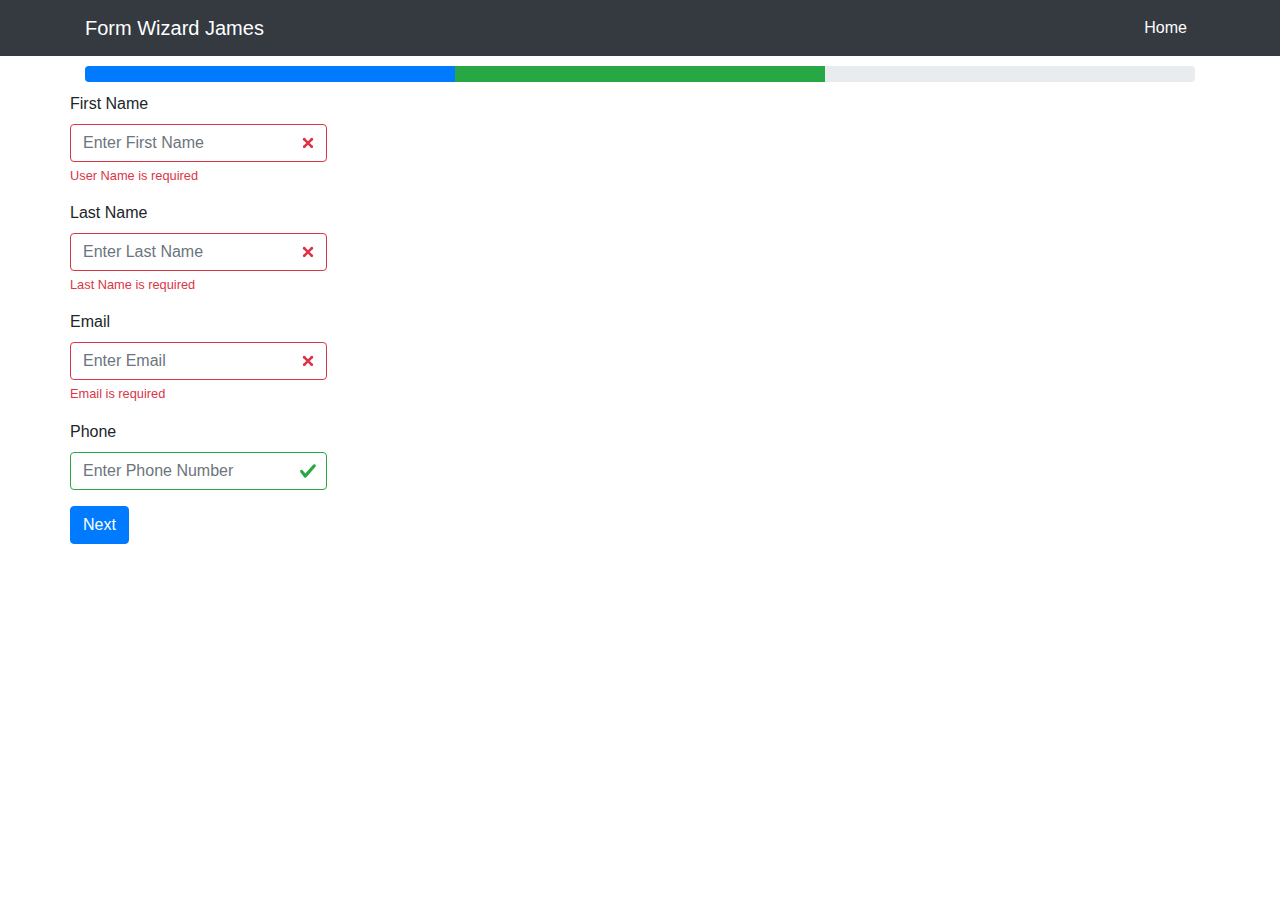
==== src/form2.html @ 67f6a8de "feature: updated progress bar to reflect progress on second page" ====
<!doctype html>
<html lang="en">
<head>
    <!-- Required meta tags -->
    <meta charset="utf-8">
    <meta name="viewport" content="width=device-width, initial-scale=1, shrink-to-fit=no">

    <!-- Bootstrap CSS -->
    <link rel="stylesheet" href="https://stackpath.bootstrapcdn.com/bootstrap/4.3.1/css/bootstrap.min.css"
          integrity="sha384-ggOyR0iXCbMQv3Xipma34MD+dH/1fQ784/j6cY/iJTQUOhcWr7x9JvoRxT2MZw1T" crossorigin="anonymous">

    <link href="css/form-wizard.css" rel="stylesheet">

    <title>Hello, world!</title>
</head>
<body>
<nav class="navbar navbar-expand-lg navbar-dark bg-dark fixed-top">
    <div class="container">
        <a class="navbar-brand" href="#">Form Wizard James</a>
        <button class="navbar-toggler" type="button" data-toggle="collapse" data-target="#navbarResponsive"
                aria-controls="navbarResponsive" aria-expanded="false" aria-label="Toggle navigation">
            <span class="navbar-toggler-icon"></span>
        </button>
        <div class="collapse navbar-collapse" id="navbarResponsive">
            <ul class="navbar-nav ml-auto">
                <li class="nav-item active">
                    <a class="nav-link" href="#">Home
                        <span class="sr-only">(current)</span>
                    </a>
                </li>
            </ul>
        </div>
    </div>
</nav>
<!-- Page Content -->
<div class="container">

    <div class="progress">
        <div class="progress-bar" role="progressbar" style="width: 33.33%" aria-valuenow="33.33" aria-valuemin="0" aria-valuemax="100"></div>
        <div class="progress-bar bg-success" role="progressbar" style="width: 33.33%" aria-valuenow="33.33" aria-valuemin="0" aria-valuemax="100"></div>
    </div>

    <div class="row">

        <form class="was-validated" method="POST">
            <div class="form-group">
                <label for="firstName">First Name</label>
                <input type="text" class="form-control" id="firstName" aria-describedby="firstName" placeholder="Enter First Name" required>
                <div class="invalid-feedback">User Name is required</div>
            </div>
            <div class="form-group">
                <label for="lastName">Last Name</label>
                <input type="text" class="form-control" id="lastName" aria-describedby="lastName" placeholder="Enter Last Name" required>
                <div class="invalid-feedback">Last Name is required</div>
            </div>
            <div class="form-group">
                <label for="email">Email</label>
                <input type="email" class="form-control" id="email" aria-describedby="email" placeholder="Enter Email" required>
                <div class="invalid-feedback">Email is required</div>
            </div>
            <div class="form-group">
                <label for="phone">Phone</label>
                <input type="tel" class="form-control" id="phone" aria-describedby="email" placeholder="Enter Phone Number">
            </div>
            <button type="submit" id="submit-page1" class="btn btn-primary">Next</button>
        </form>

    </div>
    <!-- /.row -->

</div>
<!-- /.container -->

</body>
</html>
---- src/css/form-wizard.css ----
body {
    padding-top: 56px;
}

form {
    margin-top: 10px;
}

.progress {
    margin-top: 10px;
}
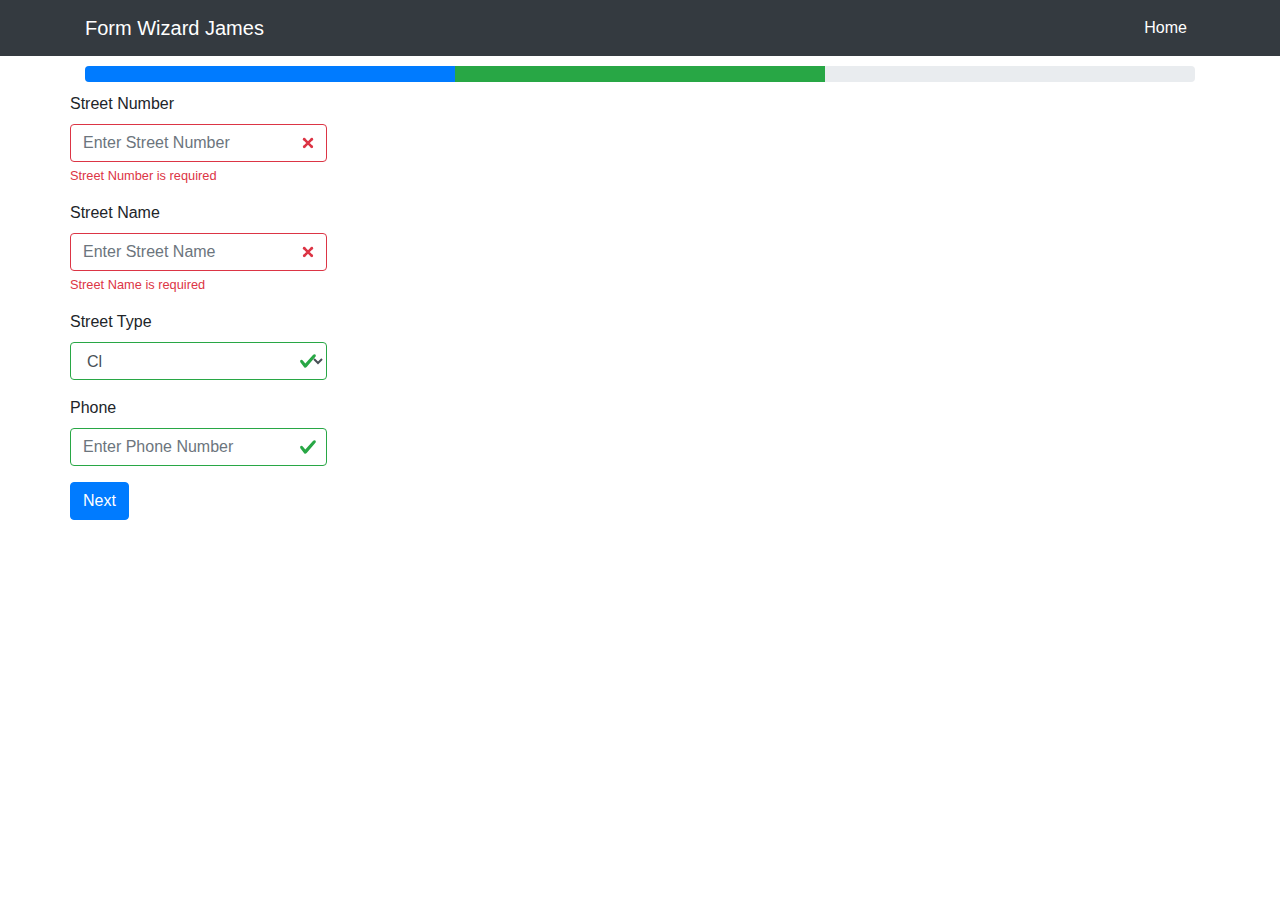
==== commit c9996b40: "feature: added DOM elements on form2.html" ====
--- a/src/form2.html
+++ b/src/form2.html
@@ -44,19 +44,25 @@
 
         <form class="was-validated" method="POST">
             <div class="form-group">
-                <label for="firstName">First Name</label>
-                <input type="text" class="form-control" id="firstName" aria-describedby="firstName" placeholder="Enter First Name" required>
-                <div class="invalid-feedback">User Name is required</div>
+                <label for="streetNumber">Street Number</label>
+                <input type="text" class="form-control" id="streetNumber" aria-describedby="streetNumber" placeholder="Enter Street Number" required>
+                <div class="invalid-feedback">Street Number is required</div>
             </div>
             <div class="form-group">
-                <label for="lastName">Last Name</label>
-                <input type="text" class="form-control" id="lastName" aria-describedby="lastName" placeholder="Enter Last Name" required>
-                <div class="invalid-feedback">Last Name is required</div>
+                <label for="streetName">Street Name</label>
+                <input type="text" class="form-control" id="streetName" aria-describedby="streetName" placeholder="Enter Street Name" required>
+                <div class="invalid-feedback">Street Name is required</div>
             </div>
             <div class="form-group">
-                <label for="email">Email</label>
-                <input type="email" class="form-control" id="email" aria-describedby="email" placeholder="Enter Email" required>
-                <div class="invalid-feedback">Email is required</div>
+                <label for="streetType">Street Type</label>
+                <select class="form-control" id="streetType">
+                    <option>Cl</option>
+                    <option>Ct</option>
+                    <option>St</option>
+                    <option>Pl</option>
+                    <option>Ave</option>
+                </select>
+                <div class="invalid-feedback">Street Type is required</div>
             </div>
             <div class="form-group">
                 <label for="phone">Phone</label>
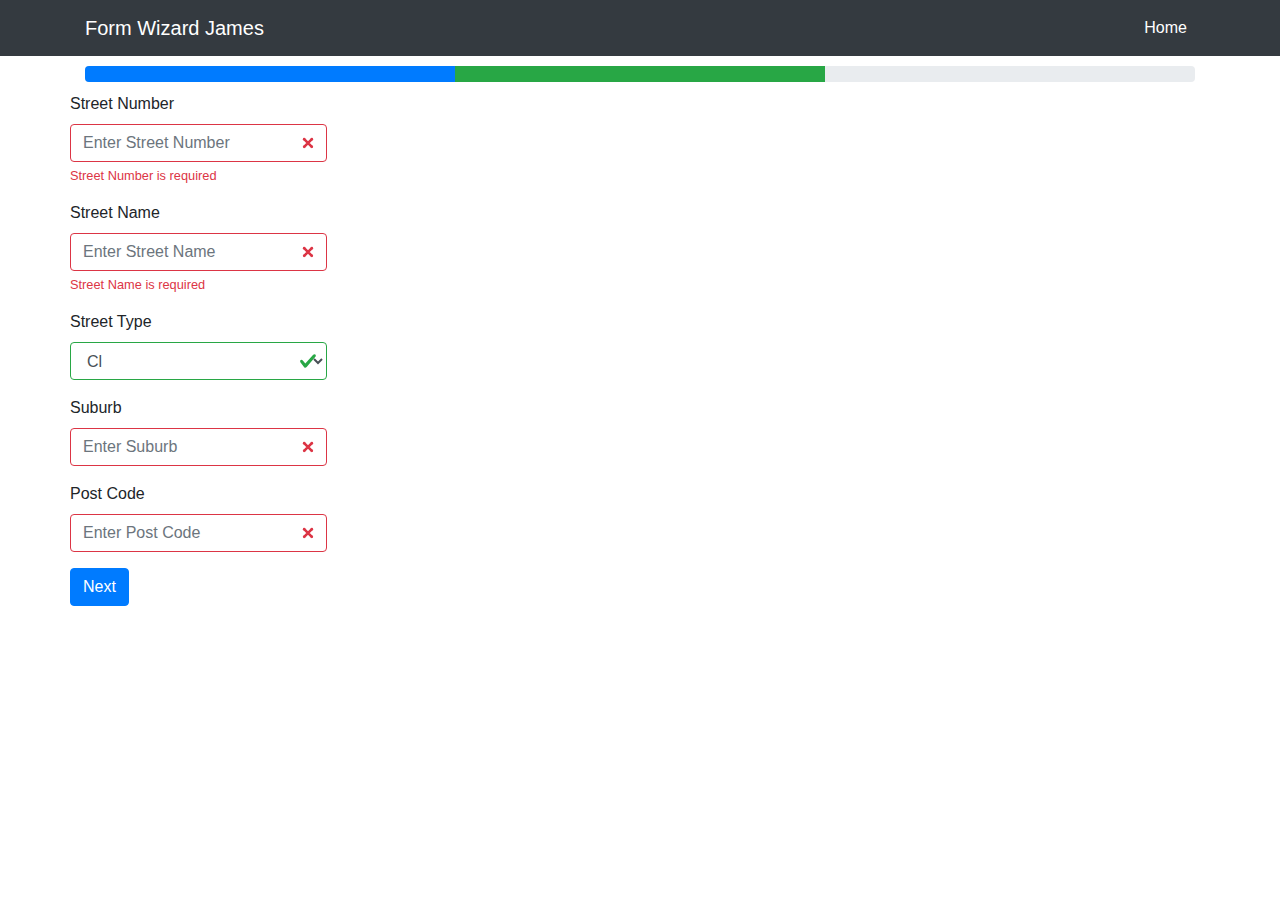
==== commit 64c856b1: "feature: updated form2.html" ====
--- a/src/form2.html
+++ b/src/form2.html
@@ -42,10 +42,10 @@
 
     <div class="row">
 
-        <form class="was-validated" method="POST">
+        <form class="was-validated" action="form2.html" onsubmit="return controller.submitPageTwoForm()" method="POST">
             <div class="form-group">
                 <label for="streetNumber">Street Number</label>
-                <input type="text" class="form-control" id="streetNumber" aria-describedby="streetNumber" placeholder="Enter Street Number" required>
+                <input type="number" class="form-control" id="streetNumber" aria-describedby="streetNumber" placeholder="Enter Street Number" required>
                 <div class="invalid-feedback">Street Number is required</div>
             </div>
             <div class="form-group">
@@ -65,10 +65,14 @@
                 <div class="invalid-feedback">Street Type is required</div>
             </div>
             <div class="form-group">
-                <label for="phone">Phone</label>
-                <input type="tel" class="form-control" id="phone" aria-describedby="email" placeholder="Enter Phone Number">
+                <label for="suburb">Suburb</label>
+                <input type="text" class="form-control" id="suburb" aria-describedby="suburb" placeholder="Enter Suburb" required>
             </div>
-            <button type="submit" id="submit-page1" class="btn btn-primary">Next</button>
+            <div class="form-group">
+                <label for="postCode">Post Code</label>
+                <input type="number" class="form-control" id="postCode" aria-describedby="postCOde" placeholder="Enter Post Code" required>
+            </div>
+            <button type="submit" id="submit-page2" class="btn btn-primary">Next</button>
         </form>
 
     </div>
@@ -77,5 +81,18 @@
 </div>
 <!-- /.container -->
 
+<!-- /.container -->
+
+<!-- Optional JavaScript -->
+<!-- jQuery first, then Popper.js, then Bootstrap JS -->
+<script src="https://code.jquery.com/jquery-3.3.1.slim.min.js"
+        integrity="sha384-q8i/X+965DzO0rT7abK41JStQIAqVgRVzpbzo5smXKp4YfRvH+8abtTE1Pi6jizo"
+        crossorigin="anonymous"></script>
+<script src="https://cdnjs.cloudflare.com/ajax/libs/popper.js/1.14.7/umd/popper.min.js"
+        integrity="sha384-UO2eT0CpHqdSJQ6hJty5KVphtPhzWj9WO1clHTMGa3JDZwrnQq4sF86dIHNDz0W1"
+        crossorigin="anonymous"></script>
+<script src="https://stackpath.bootstrapcdn.com/bootstrap/4.3.1/js/bootstrap.min.js"
+        integrity="sha384-JjSmVgyd0p3pXB1rRibZUAYoIIy6OrQ6VrjIEaFf/nJGzIxFDsf4x0xIM+B07jRM"
+        crossorigin="anonymous"></script>
 </body>
 </html>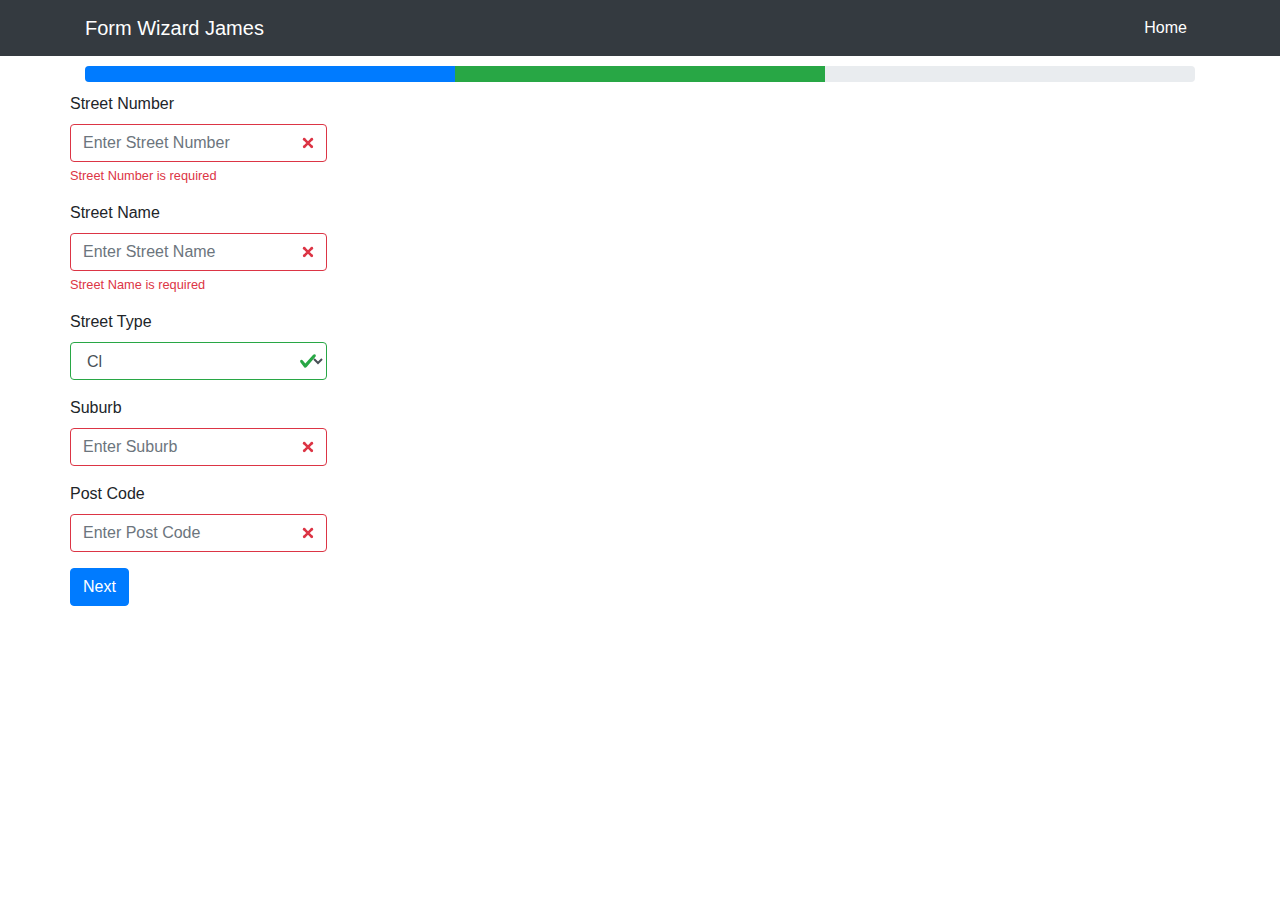
==== commit abf23107: "feature: added navigation to form3.html" ====
--- a/src/form2.html
+++ b/src/form2.html
@@ -42,7 +42,7 @@
 
     <div class="row">
 
-        <form class="was-validated" action="form2.html" onsubmit="return controller.submitPageTwoForm()" method="POST">
+        <form class="was-validated" action="form3.html" onsubmit="return controller.submitPageTwoForm()" method="POST">
             <div class="form-group">
                 <label for="streetNumber">Street Number</label>
                 <input type="number" class="form-control" id="streetNumber" aria-describedby="streetNumber" placeholder="Enter Street Number" required>
@@ -95,4 +95,7 @@
         integrity="sha384-JjSmVgyd0p3pXB1rRibZUAYoIIy6OrQ6VrjIEaFf/nJGzIxFDsf4x0xIM+B07jRM"
         crossorigin="anonymous"></script>
 </body>
-</html>+</html>
+<script type="text/javascript" src="model/Model.js"></script>
+<script type="text/javascript" src="view/View.js"></script>
+<script type="text/javascript" src="controller/Controller.js"></script>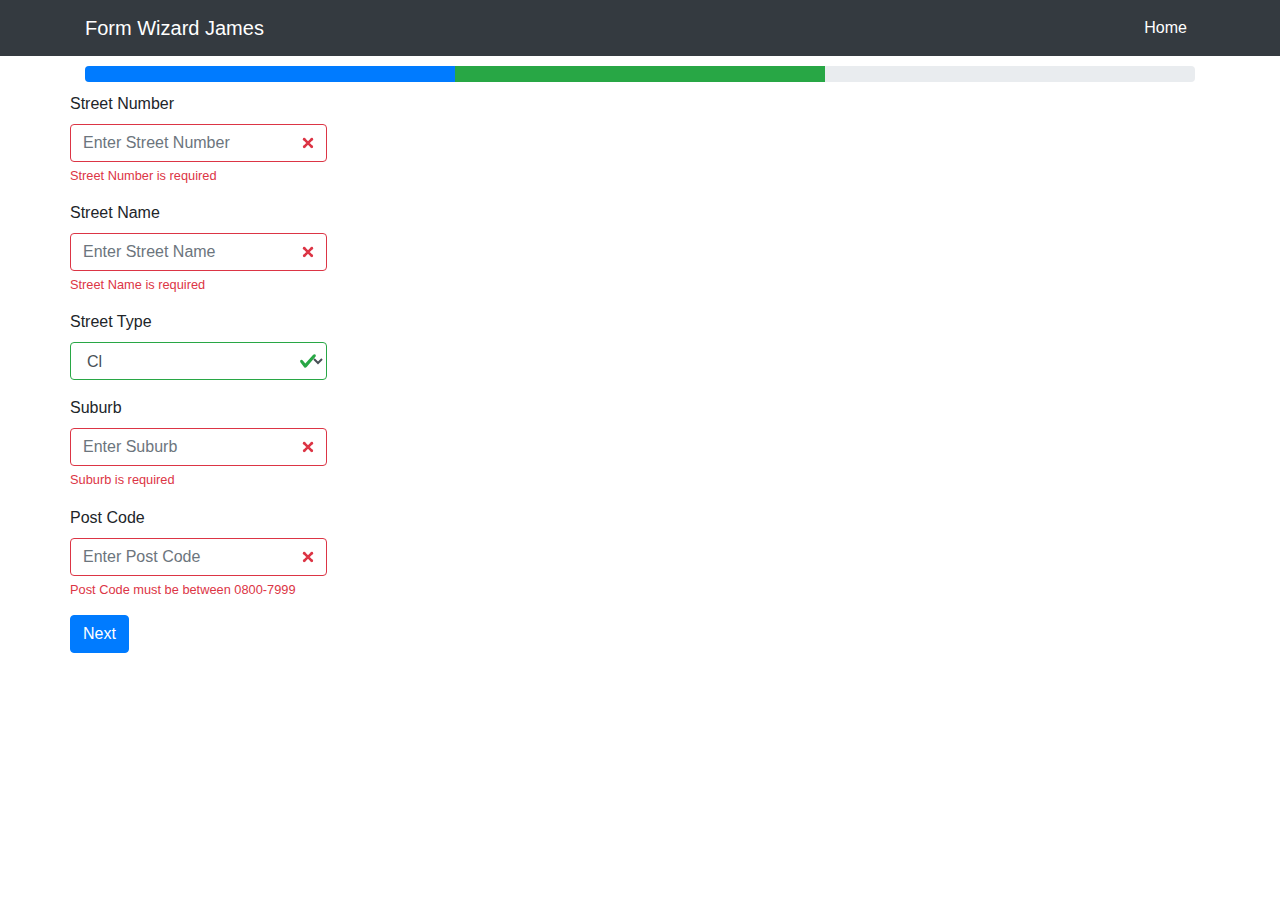
==== commit 400c45da: "feature: added extra messaging when Post Code was invalid" ====
--- a/src/form2.html
+++ b/src/form2.html
@@ -67,10 +67,12 @@
             <div class="form-group">
                 <label for="suburb">Suburb</label>
                 <input type="text" class="form-control" id="suburb" aria-describedby="suburb" placeholder="Enter Suburb" required>
+                <div class="invalid-feedback">Suburb is required</div>
             </div>
             <div class="form-group">
                 <label for="postCode">Post Code</label>
-                <input type="number" class="form-control" id="postCode" aria-describedby="postCOde" placeholder="Enter Post Code" required>
+                <input type="number" class="form-control" id="postCode" aria-describedby="postCode" placeholder="Enter Post Code" required>
+                <div class="invalid-feedback">Post Code must be between 0800-7999</div>
             </div>
             <button type="submit" id="submit-page2" class="btn btn-primary">Next</button>
         </form>
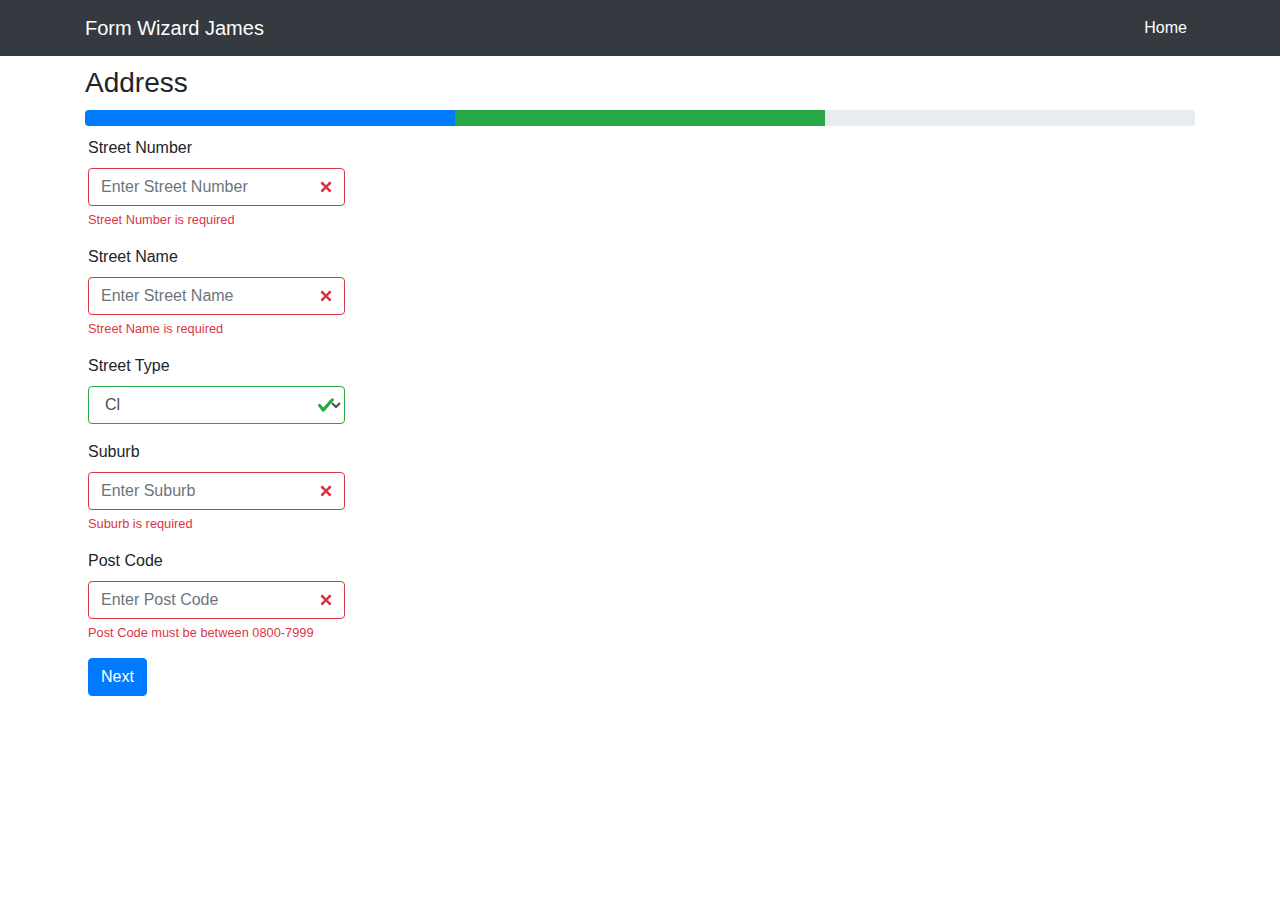
==== commit 554410ec: "feature: added headers to html pages" ====
--- a/src/form2.html
+++ b/src/form2.html
@@ -34,13 +34,13 @@
 </nav>
 <!-- Page Content -->
 <div class="container">
-
+    <h3>Address</h3>
     <div class="progress">
         <div class="progress-bar" role="progressbar" style="width: 33.33%" aria-valuenow="33.33" aria-valuemin="0" aria-valuemax="100"></div>
         <div class="progress-bar bg-success" role="progressbar" style="width: 33.33%" aria-valuenow="33.33" aria-valuemin="0" aria-valuemax="100"></div>
     </div>
 
-    <div class="row">
+    <div class="row" style="margin-left: 3px">
 
         <form class="was-validated" action="form3.html" onsubmit="return controller.submitPageTwoForm()" method="POST">
             <div class="form-group">
--- a/src/css/form-wizard.css
+++ b/src/css/form-wizard.css
@@ -6,6 +6,11 @@
     margin-top: 10px;
 }
 
+h3 {
+    margin-top: 10px;
+    margin-bottom: 10px;
+}
+
 .progress {
     margin-top: 10px;
 }